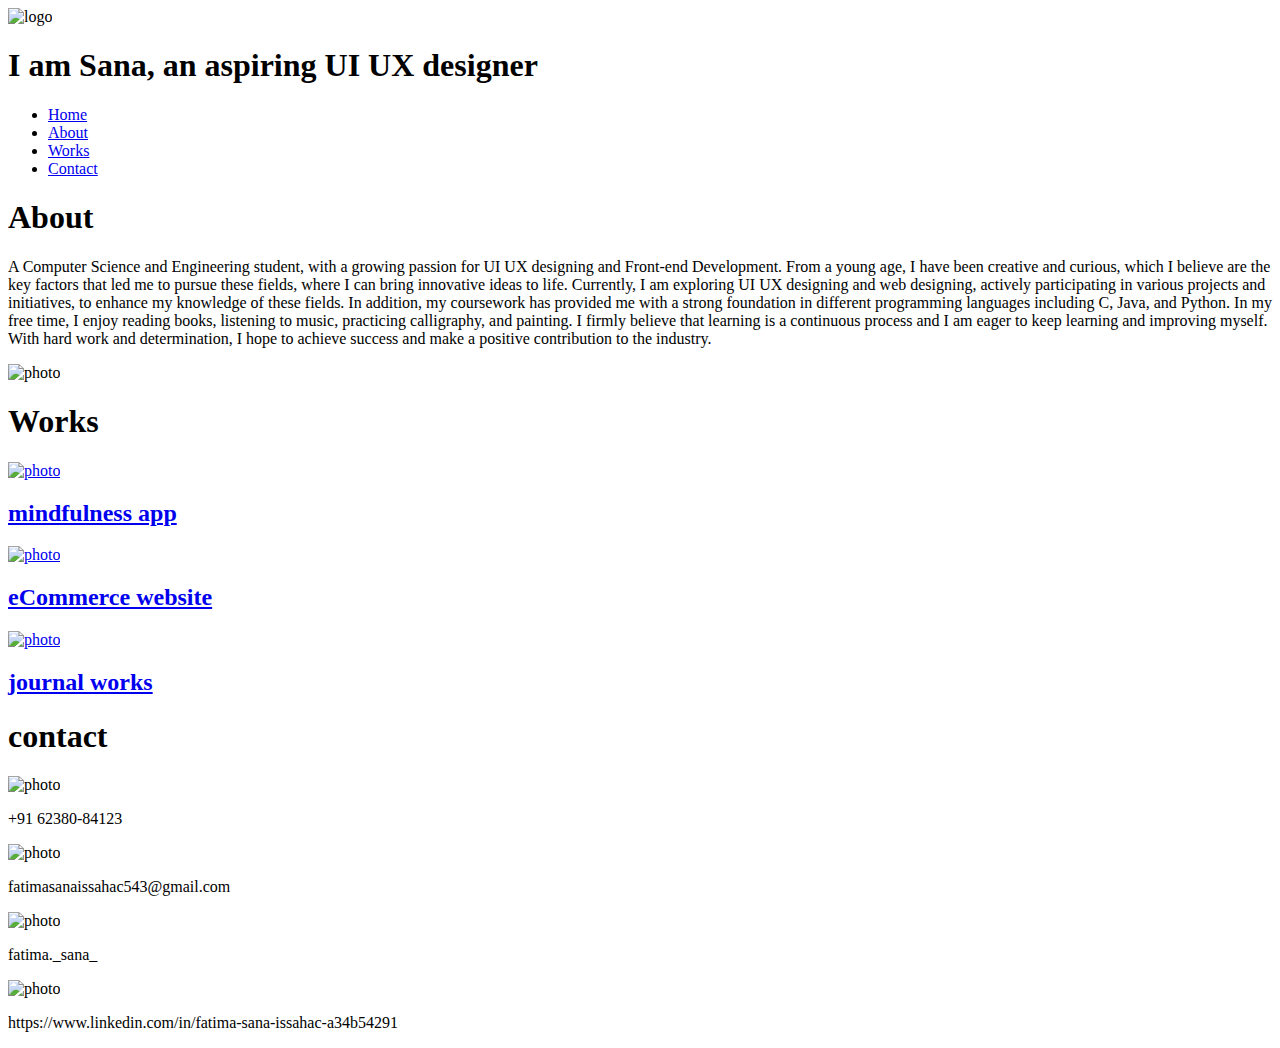
==== portfolio.html @ 36574805 "file is added" ====
<!DOCTYPE html>
<html lang="en">
<head>
    <meta charset="UTF-8">
    <meta name="viewport" content="width=device-width, initial-scale=1.0">
    <title>portfolio</title>
    <link rel="stylesheet" href="index.css">
    <link href="https://fonts.googleapis.com/css2?family=Sour+Gummy:ital,wght@0,100..900;1,100..900&display=swap" rel="stylesheet">

</head>
<body>
    <div class="flex-container1">
    <img src="logo.PNG" alt="logo" class="logo">
    <h1 id="intro">I am Sana, an aspiring UI UX designer </h1>
    
    <nav style="align-self: flex-start;">
        <ul>
            <li><a href="#home">Home</a></li>
            <li><a href="#about">About</a></li>
            <li><a href="#works">Works</a></li>
            <li><a href="#contact">Contact</a></li>
        </ul>
    </nav>
</div>

    <div class="about">
        <h1 id="about">About</h1>
        <div class="flex-container2">
            <p id="aboutpara">                                                                                                                                                                           
            A Computer Science and Engineering student, with a growing passion for UI UX designing and Front-end Development. 
            From a young age, I have been creative and curious, which I believe are the key factors that led me to pursue these fields, 
            where I can bring innovative ideas to life.
            Currently, I am exploring UI UX designing and web designing, actively participating in various projects and initiatives, 
            to enhance my knowledge of these fields. In addition, my coursework has provided me with a strong foundation in different 
            programming languages including C, Java, and Python.
            In my free time, I enjoy reading books, listening to music, practicing calligraphy, and painting.
            I firmly believe that learning is a continuous process and I am eager to keep learning and improving myself. 
            With hard work and determination, I hope to achieve success and make a positive contribution to the industry.</p>
            <img src="photo2.jpg" alt="photo" class="profilepic">
        </div>
    </div>
    
    
        <div class="flex-container3">
            <h1 id="works" style="align-self: center;">Works</h1>
            <div class="workframe">
                <div class="work1">
                    <a href="https://www.figma.com/proto/zCKMJ2PISdm2hadTAEzcky/Mindfullness-app?page-id=3%3A23&node-id=22-8&node-type=canvas&viewport=155%2C131%2C0.11&t=ASiuzfHELRPiZHsc-1&scaling=scale-down&content-scaling=fixed&starting-point-node-id=22%3A8" target="_blank">
                        <img src="mockup.jpeg" alt="photo" class="mockup">
                        <h2>mindfulness app</h2>
                    </a>
                </div>

                <div class="work1">
                    <a href="https://www.figma.com/proto/EOYZ0AzDUZNAyBt7j0p3Nq/Sana-ecom-v1?page-id=102%3A118&node-id=391-541&node-type=frame&viewport=74%2C533%2C0.19&t=i2hrxY0Nd9LsBkXV-1&scaling=scale-down&content-scaling=fixed&starting-point-node-id=103%3A6" target="_blank">
                        <img src="home page.png" alt="photo" class="mockup">
                        <h2>eCommerce website</h2>
                    </a>
                </div>

                <div class="work1">
                    <a href="work1.html">
                        <img src="53.png" alt="photo" class="mockup">
                        <h2>journal works</h2>
                    </a>
                </div>
            </div>
        </div>

        <div class="flex-container4">
            <h1 id="contact">contact</h1>
            <div class="cdetails">
                <img src="whatsapp.jpg" alt="photo" class="icon">
                <p class="contactdet">
                    +91 62380-84123
                </p>
            </div>

            <div class="cdetails">
            <img src="email.jpg" alt="photo" class="icon">
            <p class="contactdet">
                fatimasanaissahac543@gmail.com
            </p>
            </div>

            <div class="cdetails">
                <img src="instagram.jpg" alt="photo" class="icon">
                <p class="contactdet">
                    fatima._sana_
                </p>
            </div>

            <div class="cdetails">
                <img src="linkedin.jpg" alt="photo" class="icon">
                <p class="contactdet">
                    https://www.linkedin.com/in/fatima-sana-issahac-a34b54291
                </a>
                </p>
            </div>
        </div>
</body>
</html>
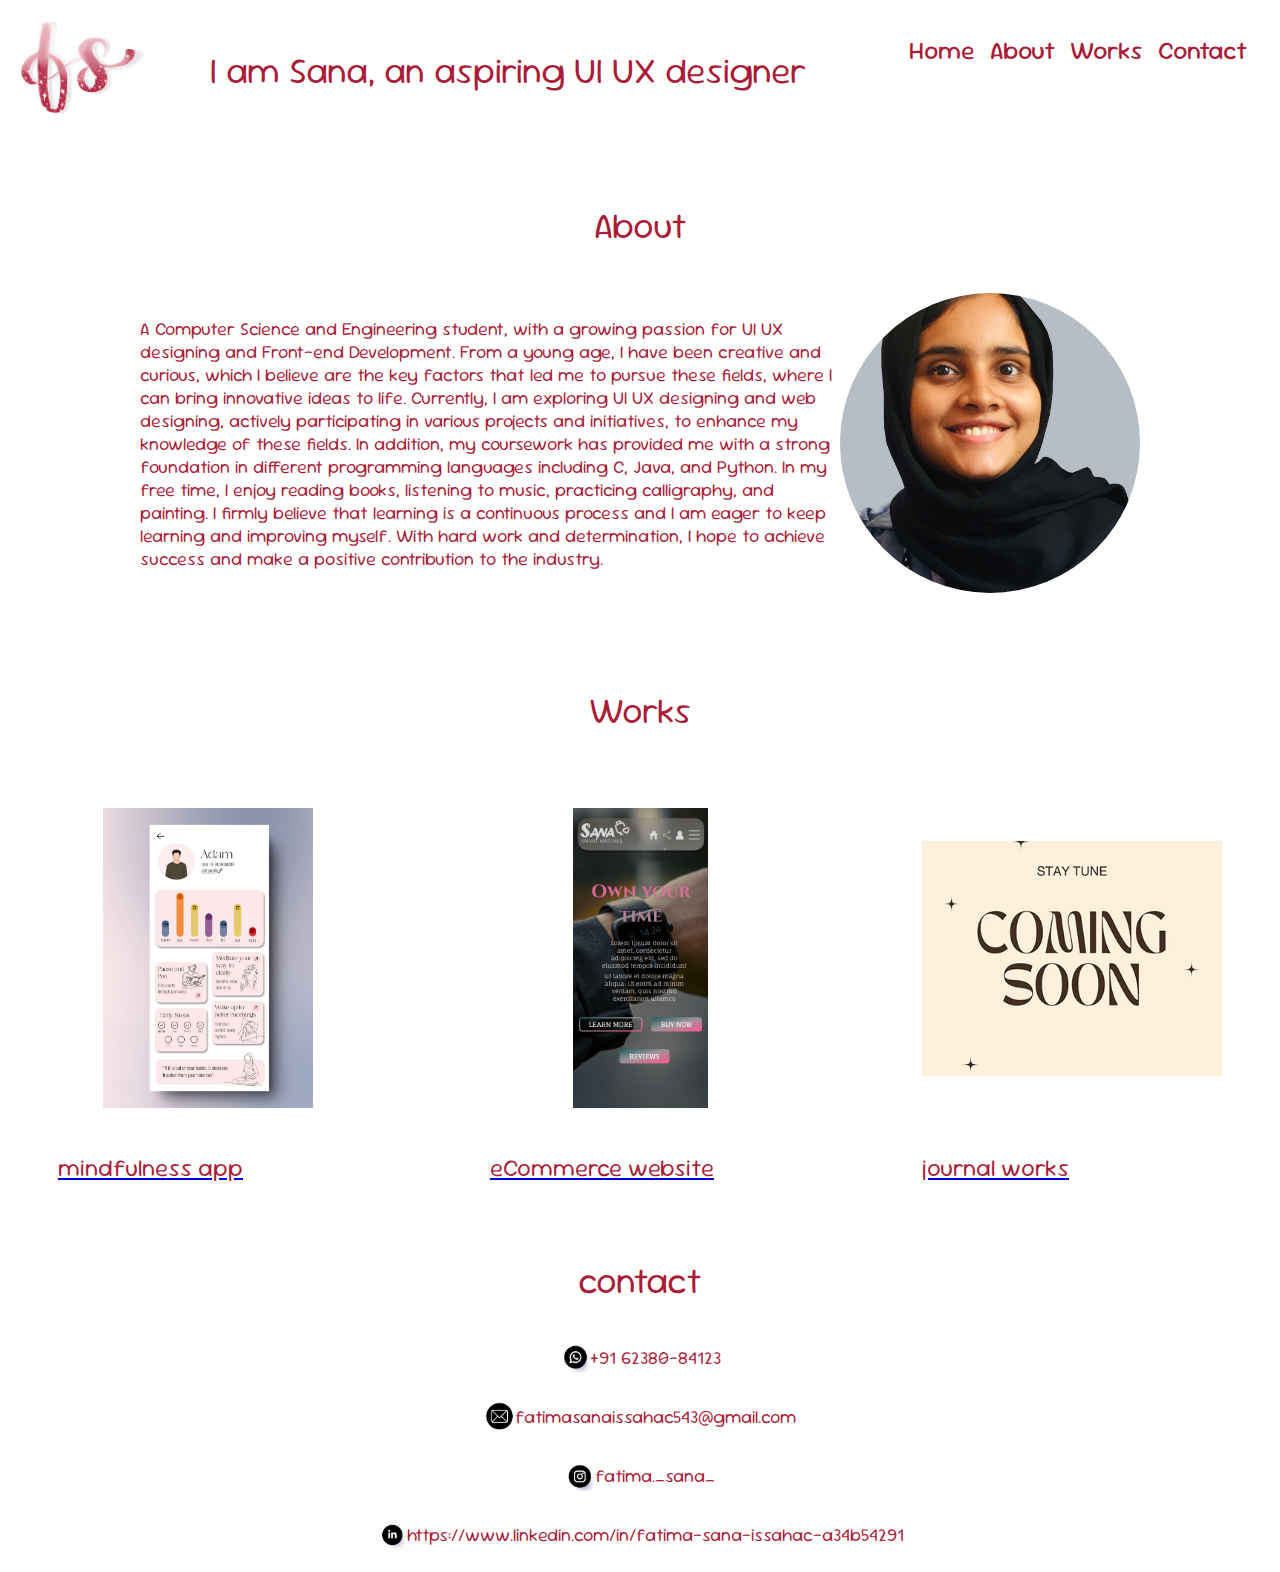
==== commit c716abed: "2nd commit" ====
--- a/portfolio.html
+++ b/portfolio.html
@@ -60,7 +60,7 @@
 
                 <div class="work1">
                     <a href="work1.html">
-                        <img src="53.png" alt="photo" class="mockup">
+                        <img src="coming soon.jpg" alt="photo" class="mockup">
                         <h2>journal works</h2>
                     </a>
                 </div>
--- a/index.css
+++ b/index.css
@@ -0,0 +1,176 @@
+body{
+    position: relative;
+    background-color: rgb(255, 255, 255);
+}
+.flex-container1{
+    display: flex;
+    flex-direction: row;
+    justify-content: space-between;
+    align-items: center;
+    padding: 10px 10px;
+}
+@media (max-width: 800px) {
+    .flex-container1 {
+      flex-direction: column;
+    }
+  }
+
+nav ul{
+    list-style: none;
+    display: flex;
+}
+
+nav ul li{
+    margin-right: 15px;
+    font-size: 25px;
+    font-family: "Sour Gummy", sans-serif;
+    
+}
+nav ul li a {
+    color: #AA1D39;
+    text-decoration: none;
+}
+
+nav ul li a:hover {
+    color: #c58793;
+    text-decoration: underline;
+}
+#intro {
+    font-size: 36px;
+    font-family: "Sour Gummy", sans-serif;
+    font-weight: 300;
+    color: #AA1D39;
+    align-self: flex-end;
+}
+.logo{
+    width: 130px;
+    height: 100px;
+}
+
+
+.about{
+    display: flex;
+    flex-direction: column;
+    align-items: center;
+    padding: 50px 10px;
+}
+@media (max-width: 800px) {
+    .about {
+      flex-direction: column;
+    }
+  }
+#about
+{
+    font-size: 36px;
+    font-family: "Sour Gummy", sans-serif;
+    font-weight: 300;
+    color: #AA1D39;
+}
+
+.flex-container2{
+    display: flex;
+    flex-direction: row;
+    justify-content: space-between;
+    align-items: center;
+    padding: 0px 70px;
+}
+@media (max-width: 800px) {
+    .flex-container2 {
+      flex-direction: column;
+    }
+  }
+
+.profilepic{
+    width: 300px;
+    height: 300px;
+    border-radius: 90%;
+    object-fit: cover;
+    margin: 20px auto;
+}
+#aboutpara{
+    font-size: 18px;
+    font-family: "Sour Gummy", sans-serif;
+    font-weight: 300;
+    width: 700px;
+    color: #AA1D39;
+}
+
+#works{
+    font-size: 36px;
+    font-family: "Sour Gummy", sans-serif;
+    font-weight: 300;
+    color: #AA1D39;
+}
+
+#contact{
+    
+    font-size: 36px;
+    font-family: "Sour Gummy", sans-serif;
+    font-weight: 300;
+    color: #AA1D39;
+}
+
+.flex-container3{
+    display: flex;
+    flex-direction: column;
+    justify-content: space-between;
+}
+
+.workframe{
+    display: flex;
+    flex-direction: row;
+    justify-content: space-between;
+    align-items: center;
+    padding: 0px 50px;
+}
+@media (max-width: 800px) {
+    .workframe {
+      flex-direction: column;
+    }
+  }
+.mockup
+{
+    width: 300px;
+    height: 300px;
+    object-fit: contain;
+    margin: 20px auto;
+}
+h2{
+    font-size: 24px;
+    font-family: "Sour Gummy", sans-serif;
+    font-weight: 300;
+    color: #AA1D39;
+    
+}
+.work1{
+    display: flex;
+    flex-direction: column;
+    justify-content: space-between;
+    align-items: center;
+    padding: 30px 0px;
+
+}
+.flex-container4{
+    display: flex;
+    flex-direction: column;
+    justify-content: space-between;
+    align-items: center;
+}
+
+.cdetails{
+    display: flex;
+    flex-direction: row;
+    justify-content: space-between;
+    align-items: center;
+}
+.icon{
+    width: 30px;
+    height: 30px
+}
+.contactdet{
+    font-size: 18px;
+    font-family: "Sour Gummy", sans-serif;
+    font-weight: 300;
+    color: #AA1D39;
+
+}
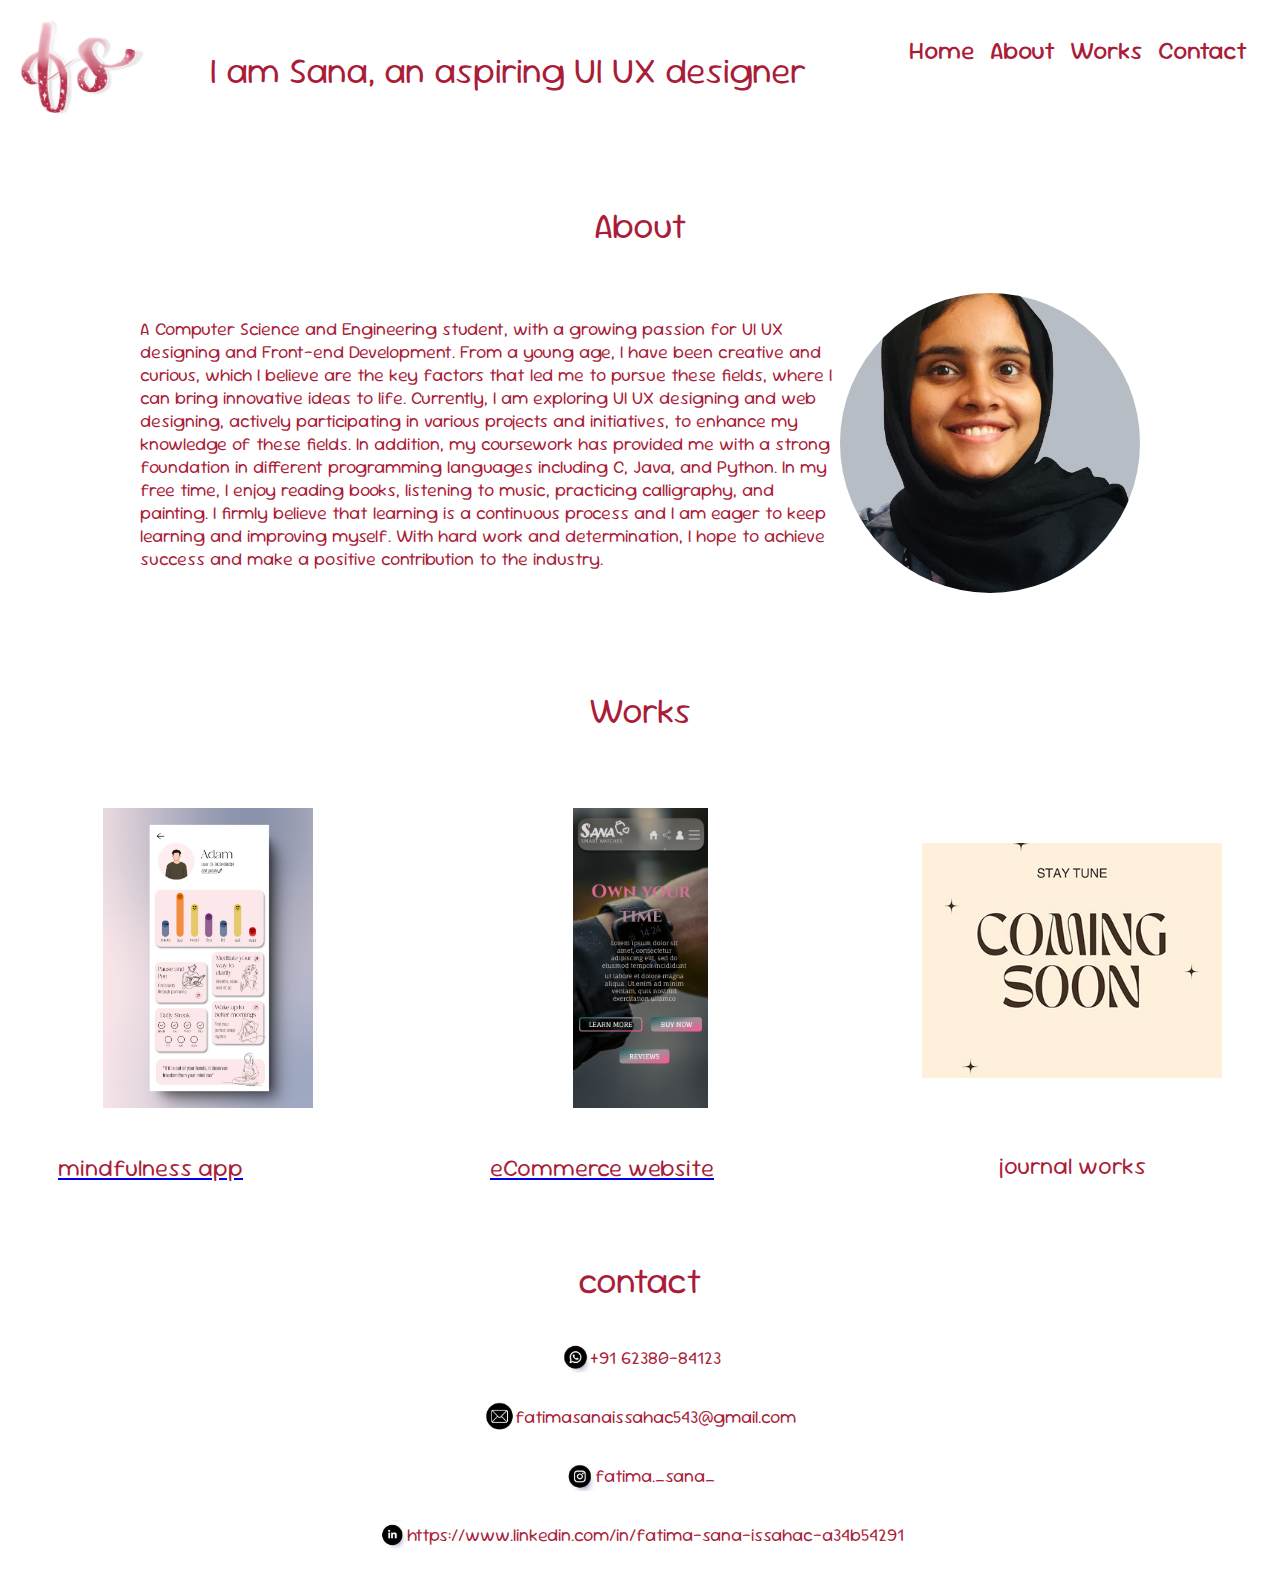
==== commit 66ad3e38: "minor edits" ====
--- a/portfolio.html
+++ b/portfolio.html
@@ -59,10 +59,8 @@
                 </div>
 
                 <div class="work1">
-                    <a href="work1.html">
                         <img src="coming soon.jpg" alt="photo" class="mockup">
                         <h2>journal works</h2>
-                    </a>
                 </div>
             </div>
         </div>
